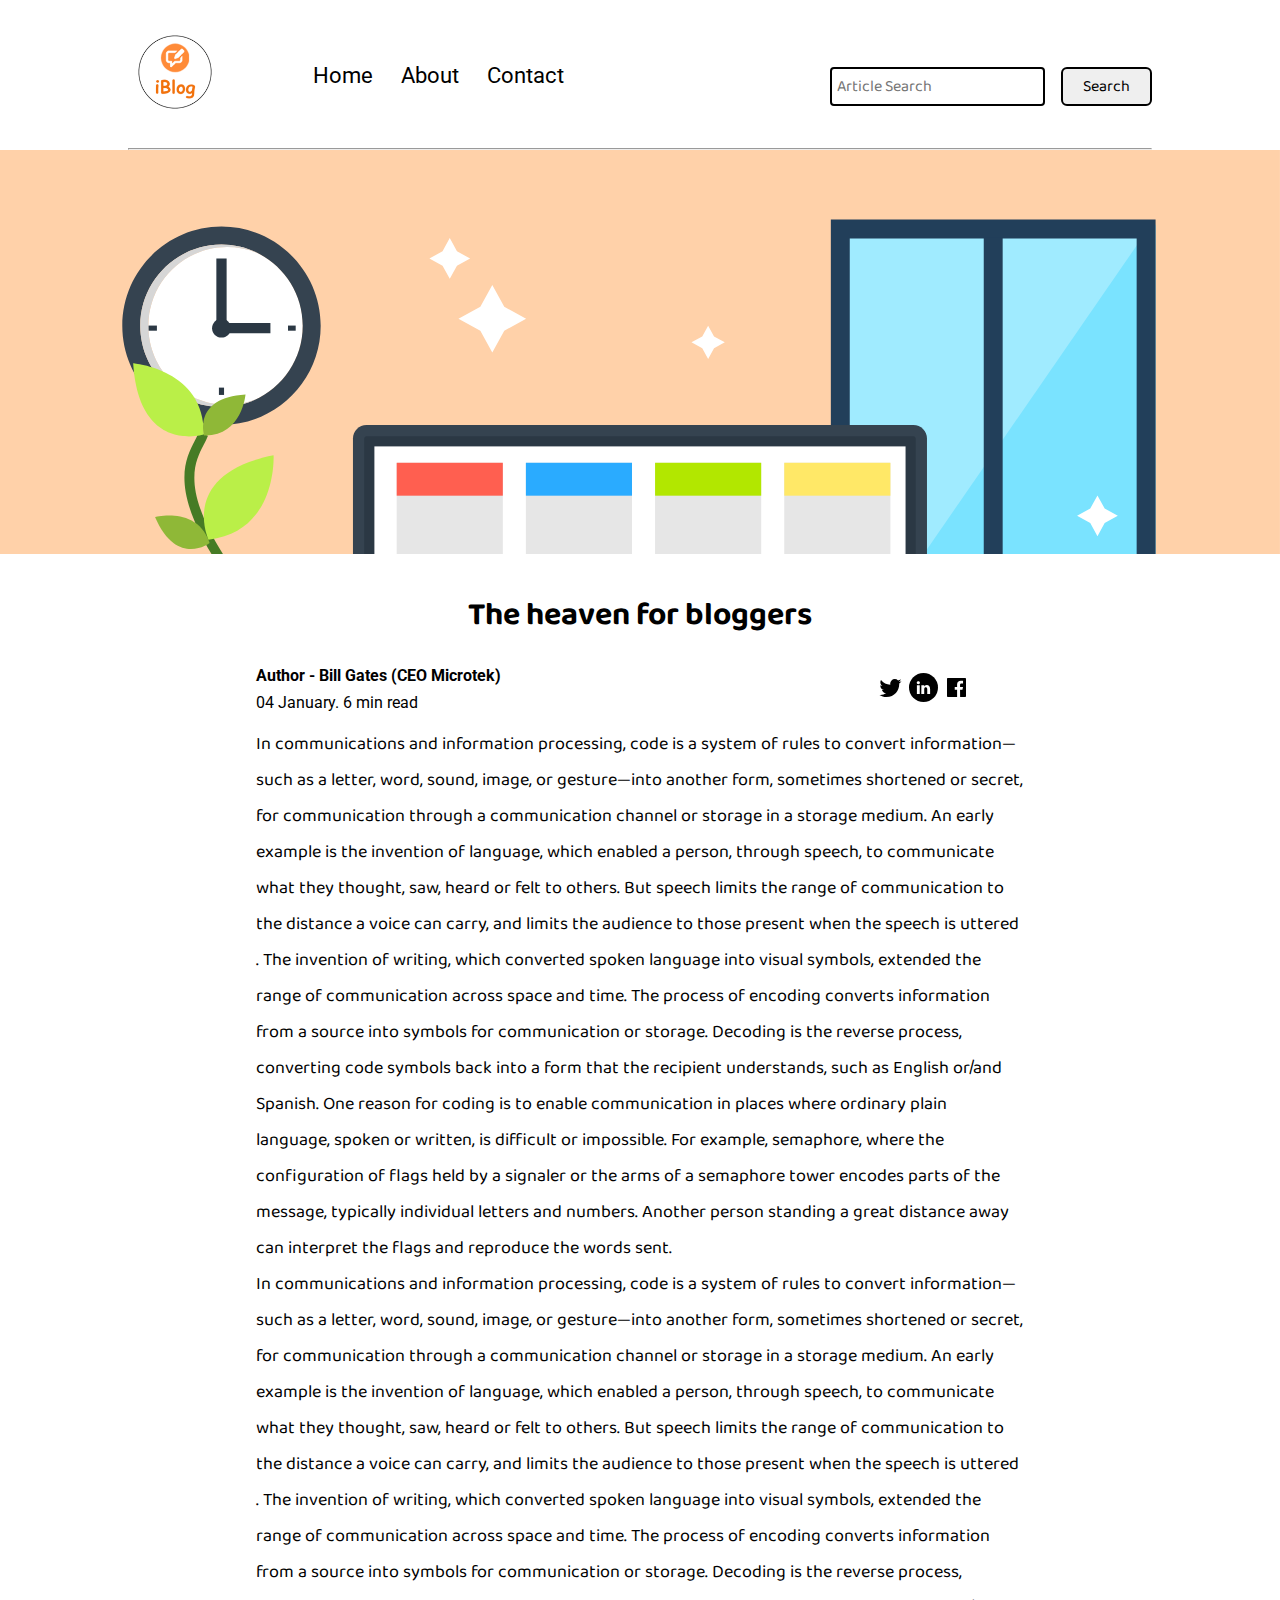
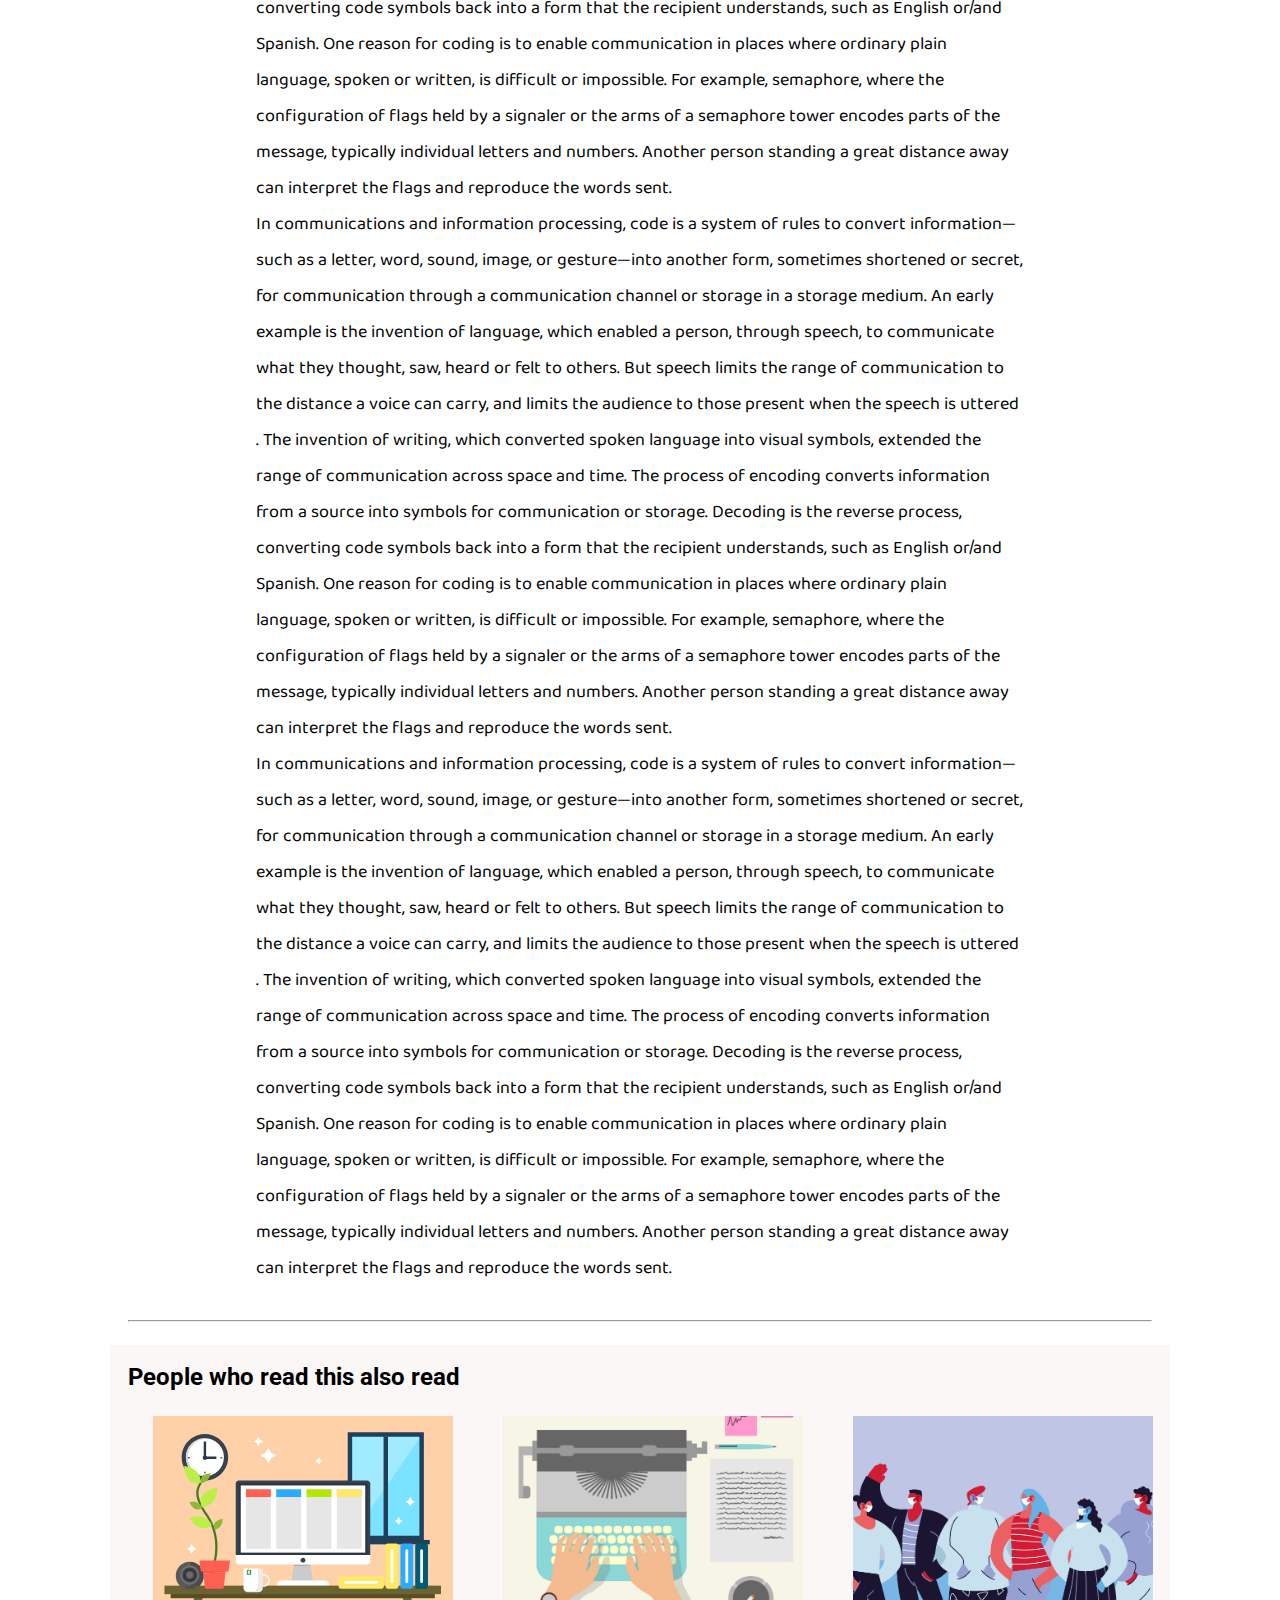
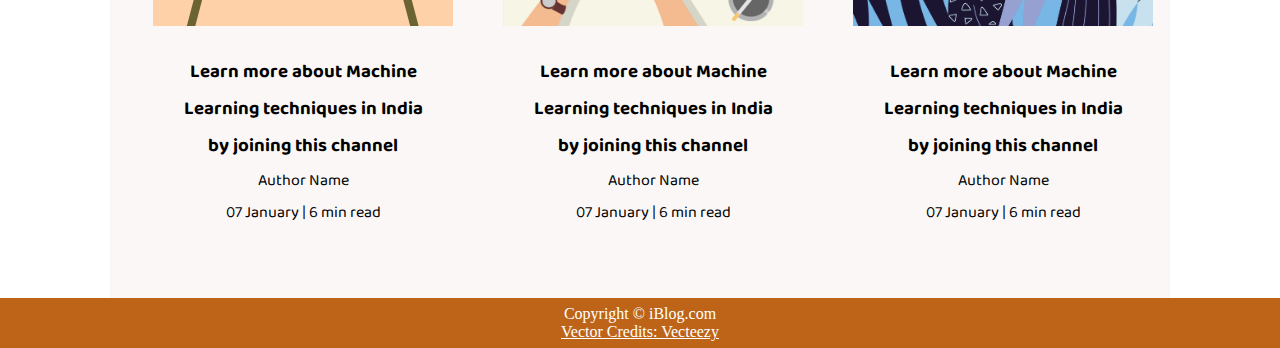
==== blogpost.html @ ceea0f11 "Add files via upload" ====
<!DOCTYPE html>
<html lang="en">
<head>
    <meta charset="UTF-8">
    <meta name="viewport" content="width=device-width, initial-scale=1.0">
    <link rel="stylesheet" href="css/utils.css">
    <link rel="stylesheet" href="css/style.css">
    <link rel="stylesheet" href="css/blogpost.css">
    <link rel="stylesheet" href="css/mobile.css">
    <title>iBlog - Heaven for bloggers</title>
</head>
<body>
    <nav class="navigation max-width-1 m-auto">
        <div class="nav-left">
            <a href="/">
                <span><img src="img/logo.png" width="94px" alt=""></span>
            </a>
            <ul>
                <li><a href="/">Home</a></li>
                <li><a href="#">About</a></li>
                <li><a href="/contact.html">Contact</a></li>
            </ul>
        </div>
        <div class="nav-right">
            <form action="/search.html" method="get">
                <input class="form-input" type="text" name="query" placeholder="Article Search">
                <button class="btn">Search</button>
            </form>

        </div>

    </nav>
    <div class="max-width-1 m-auto">
        <hr>
    </div>
    <div class="post-img">
        <img src="img/11.svg" alt="">
    </div>
    <div class="m-auto blog-post-content max-width-2 m-auto my-2">
        <h1 class="font1">The heaven for bloggers</h1>
        <div class="blogpost-meta">
            <div class="author-info">
                <div>
                <b>
                  Author - Bill Gates (CEO Microtek)
                </b>
                </div>
                <div>04 January. 6 min read</div>
            </div>
            <div class="social">
                <svg width="29" height="29" class="hk"><path d="M22.05 7.54a4.47 4.47 0 0 0-3.3-1.46 4.53 4.53 0 0 0-4.53 4.53c0 .35.04.7.08 1.05A12.9 12.9 0 0 1 5 6.89a5.1 5.1 0 0 0-.65 2.26c.03 1.6.83 2.99 2.02 3.79a4.3 4.3 0 0 1-2.02-.57v.08a4.55 4.55 0 0 0 3.63 4.44c-.4.08-.8.13-1.21.16l-.81-.08a4.54 4.54 0 0 0 4.2 3.15 9.56 9.56 0 0 1-5.66 1.94l-1.05-.08c2 1.27 4.38 2.02 6.94 2.02 8.3 0 12.86-6.9 12.84-12.85.02-.24 0-.43 0-.65a8.68 8.68 0 0 0 2.26-2.34c-.82.38-1.7.62-2.6.72a4.37 4.37 0 0 0 1.95-2.51c-.84.53-1.81.9-2.83 1.13z"></path></svg>

                <svg style="background: black;
                border-radius: 21px;" width="29" height="29" viewBox="0 0 29 29" fill="none" class="hk"><path d="M5 6.36C5 5.61 5.63 5 6.4 5h16.2c.77 0 1.4.61 1.4 1.36v16.28c0 .75-.63 1.36-1.4 1.36H6.4c-.77 0-1.4-.6-1.4-1.36V6.36z"></path><path fill-rule="evenodd" clip-rule="evenodd" d="M10.76 20.9v-8.57H7.89v8.58h2.87zm-1.44-9.75c1 0 1.63-.65 1.63-1.48-.02-.84-.62-1.48-1.6-1.48-.99 0-1.63.64-1.63 1.48 0 .83.62 1.48 1.59 1.48h.01zM12.35 20.9h2.87v-4.79c0-.25.02-.5.1-.7.2-.5.67-1.04 1.46-1.04 1.04 0 1.46.8 1.46 1.95v4.59h2.87v-4.92c0-2.64-1.42-3.87-3.3-3.87-1.55 0-2.23.86-2.61 1.45h.02v-1.24h-2.87c.04.8 0 8.58 0 8.58z" fill="#fff"></path></svg>

                <svg width="29" height="29" class="hk"><path d="M23.2 5H5.8a.8.8 0 0 0-.8.8V23.2c0 .44.35.8.8.8h9.3v-7.13h-2.38V13.9h2.38v-2.38c0-2.45 1.55-3.66 3.74-3.66 1.05 0 1.95.08 2.2.11v2.57h-1.5c-1.2 0-1.48.57-1.48 1.4v1.96h2.97l-.6 2.97h-2.37l.05 7.12h5.1a.8.8 0 0 0 .79-.8V5.8a.8.8 0 0 0-.8-.79"></path></svg>

            </div>
        </div>
         <p class="font1">In communications and information processing, code is a system of rules to convert information—such as a letter, word, sound, image, or gesture—into another form, sometimes shortened or secret, for communication through a communication channel or storage in a storage medium. An early example is the invention of language, which enabled a person, through speech, to communicate what they thought, saw, heard or felt to others. But speech limits the range of communication to the distance a voice can carry, and limits the audience to those present when the speech is uttered . The invention of writing, which converted spoken language into visual symbols, extended the range of communication across space and time.

            The process of encoding converts information from a source into symbols for communication or storage. Decoding is the reverse process, converting code symbols back into a form that the recipient understands, such as English or/and Spanish.
            
            One reason for coding is to enable communication in places where ordinary plain language, spoken or written, is difficult or impossible. For example, semaphore, where the configuration of flags held by a signaler or the arms of a semaphore tower encodes parts of the message, typically individual letters and numbers. Another person standing a great distance away can interpret the flags and reproduce the words sent.</p>
         <p class="font1">In communications and information processing, code is a system of rules to convert information—such as a letter, word, sound, image, or gesture—into another form, sometimes shortened or secret, for communication through a communication channel or storage in a storage medium. An early example is the invention of language, which enabled a person, through speech, to communicate what they thought, saw, heard or felt to others. But speech limits the range of communication to the distance a voice can carry, and limits the audience to those present when the speech is uttered . The invention of writing, which converted spoken language into visual symbols, extended the range of communication across space and time.

            The process of encoding converts information from a source into symbols for communication or storage. Decoding is the reverse process, converting code symbols back into a form that the recipient understands, such as English or/and Spanish.
            
            One reason for coding is to enable communication in places where ordinary plain language, spoken or written, is difficult or impossible. For example, semaphore, where the configuration of flags held by a signaler or the arms of a semaphore tower encodes parts of the message, typically individual letters and numbers. Another person standing a great distance away can interpret the flags and reproduce the words sent.</p>
         <p class="font1">In communications and information processing, code is a system of rules to convert information—such as a letter, word, sound, image, or gesture—into another form, sometimes shortened or secret, for communication through a communication channel or storage in a storage medium. An early example is the invention of language, which enabled a person, through speech, to communicate what they thought, saw, heard or felt to others. But speech limits the range of communication to the distance a voice can carry, and limits the audience to those present when the speech is uttered . The invention of writing, which converted spoken language into visual symbols, extended the range of communication across space and time.

            The process of encoding converts information from a source into symbols for communication or storage. Decoding is the reverse process, converting code symbols back into a form that the recipient understands, such as English or/and Spanish.
            
            One reason for coding is to enable communication in places where ordinary plain language, spoken or written, is difficult or impossible. For example, semaphore, where the configuration of flags held by a signaler or the arms of a semaphore tower encodes parts of the message, typically individual letters and numbers. Another person standing a great distance away can interpret the flags and reproduce the words sent.</p>
         <p class="font1">In communications and information processing, code is a system of rules to convert information—such as a letter, word, sound, image, or gesture—into another form, sometimes shortened or secret, for communication through a communication channel or storage in a storage medium. An early example is the invention of language, which enabled a person, through speech, to communicate what they thought, saw, heard or felt to others. But speech limits the range of communication to the distance a voice can carry, and limits the audience to those present when the speech is uttered . The invention of writing, which converted spoken language into visual symbols, extended the range of communication across space and time.

            The process of encoding converts information from a source into symbols for communication or storage. Decoding is the reverse process, converting code symbols back into a form that the recipient understands, such as English or/and Spanish.
            
            One reason for coding is to enable communication in places where ordinary plain language, spoken or written, is difficult or impossible. For example, semaphore, where the configuration of flags held by a signaler or the arms of a semaphore tower encodes parts of the message, typically individual letters and numbers. Another person standing a great distance away can interpret the flags and reproduce the words sent.</p>
    </div>

    <div class="max-width-1 m-auto"><hr></div>
    <div class="home-articles max-width-1 m-auto font2">
        <h2>People who read this also read</h2>
        <div class="row">

       
        <div class="home-article more-post">
            <div class="home-article-img">
                <img src="img/11.svg" alt="article">
            </div>
            <div class="home-article-content font1 center">
                <a href="/blogpost.html"><h3>Learn more about Machine Learning techniques in India by joining this channel</h3></a>
                
                <div>Author Name</div>
                <span>07 January | 6 min read</span>
            </div>
        </div>
        <div class="home-article more-post">
            <div class="home-article-img">
                <img src="img/1.png" alt="article">
            </div>
            <div class="home-article-content font1 center">
                <a href="/blogpost.html"><h3>Learn more about Machine Learning techniques in India by joining this channel</h3></a>
                
                <div>Author Name</div>
                <span>07 January | 6 min read</span>
            </div>
        </div>
        <div class="home-article more-post">
            <div class="home-article-img">
                <img src="img/2.png" alt="article">
            </div>
            <div class="home-article-content font1 center">
                <a href="/blogpost.html"><h3>Learn more about Machine Learning techniques in India by joining this channel</h3></a>
                
                <div>Author Name</div>
                <span>07 January | 6 min read</span>
            </div>
        </div>
        
    </div>
    </div>

    <div class="footer">
        <p>Copyright &copy; iBlog.com </p>
         <a href="https://www.vecteezy.com/free-vector/typewriter">Vector Credits: Vecteezy</a> 
    </div>
</body>
</html>
---- css/utils.css ----
@import url("https://fonts.googleapis.com/css2?family=Roboto&display=swap");
@import url("https://fonts.googleapis.com/css2?family=Baloo+Bhaina+2:wght@500&display=swap");
:root { 
  --main-bg-color: #bd6418;
  --font1: "Baloo Bhaina 2", cursive;
  --font2: "Roboto", sans-serif;
}

.center{
  text-align: center
}

.font1 {
  font-family: var(--font1);
}
.font2 {
  font-family: var(--font2);
}

.max-width-1 {
  max-width: 80vw;
}

.max-width-2 {
  max-width: 60vw;
}

.m-auto {
  margin: auto;
}

.mx-1{
  margin-left: 23px;
  margin-right: 23px;
}

.my-2{
  margin-top: 32px;
  margin-bottom: 32px;
}

.btn {
  padding: 0px 20px;
  padding-top: 3px;
  border: 2px solid black;
  border-radius: 6px;
  font-family: var(--font1);
  font-size: 16px;
  cursor: pointer;
  transition: all 0.3s ease-in-out;
}

.btn:hover {
  color: white;
  background: var(--main-bg-color);
}

.form-input {
  padding: 0px 5px;
  padding-top: 3px;
  font-size: 16px;
  border: 2px solid black;
  border-radius: 4px;
  margin: 0 13px;
  font-family: var(--font1);
}

.form-box input, textarea{
  width: 52vw;
  padding: 0px 6px;
  margin: 7px 0;
  font-size: 18px;
  font-family: var(--font1);
  border: 2px solid var(--main-bg-color);
    border-radius: 5px;
}
---- css/style.css ----
* {
  margin: 0;
  padding: 0; 
}

.navigation {
  margin-top: 25px;
  font-family: var(--font1);
  /* height: 74px;  */
  display: flex;
  justify-content: space-between;
  align-items: center;
}

.nav-left {
  display: flex;
}

.nav-left span {
  font-size: 35px;
  padding-top: 10px;
}

.nav-left ul {
  display: flex;
  align-items: center;
  margin: 0 77px;
  font-size: 22px;
  padding-bottom: 23px;
}

.nav-left ul li {
  list-style: none;
  margin: 0 14px;
  font-family: var(--font2);
  transition: all 0.3s ease-in-out;
}

.nav-left ul li a {
  text-decoration: none;
  color: black;
}

.nav-left ul li a:hover {
  color: var(--main-bg-color);
  font-weight: bolder;
}

.content {
  height: 100%;
  display: flex;
  margin-top: 32px;
  padding: 9px;
  position: relative;
}

.content::after {
  content: "";
  background-image: url("../img/11.svg");
  position: absolute;
  width: 100%;
  height: inherit;
  opacity: 0.15;
  border-radius: 12px;
}

.content-left {
  font-family: var(--font1);
  display: flex;
  flex-direction: column;
  justify-content: center;
  padding: 49px;
  z-index: 1;
}

.content-right {
  display: flex;
  align-items: center;
  justify-content: center;
}

.content-right img {
  height: 355px;
  border: 2px solid black;
  border-radius: 200px;
}

.home-articles {
  padding: 18px;
  background-color: rgb(248, 239, 239, 0.5);
  margin-top: 23px;
  position: relative;
}

.year-box {
  position: absolute;  
  right: 0px;
  top: 100px;
  width: 234px;
  height: 255px;
  font-size: 18px;
}

.year-box div {
  margin: 12px 0px;
}

.home-article {
  display: flex;
  margin: 25px;
}

.home-article img {
  width: 300px;
}

.home-article-content {
  align-self: center;
  padding: 25px;
}

.home-article-content a {
  text-decoration: none;
  color: black;
}
/* .home-articles{} */
.footer {
  height: 50px;
  background-color: var(--main-bg-color);
  display: flex;
  align-items: center;
  justify-content: center;
  color: white;
  flex-direction: column;
}

.footer a {
  color: white;
}
---- css/blogpost.css ----
.post-img{
    height: 404px;
    overflow: hidden; 
}
.post-img img{
    width: 100%;
}
.blog-post-content{
    /* background-color: rebeccapurple; */
}
.blog-post-content h1{
    text-align: center;
}
.blog-post-content p{
    font-size: 18px; 
}

.row{
    display: flex;
}
.more-post{
    flex-direction: column; 
    align-items: center;
}
.blogpost-meta{ 
    display: flex;
    justify-content: space-between;
}

.author-info{
    margin: 12px 0;
}
.author-info div{
    padding: 4px 0px;
    font-family: var(--font2);
}
.social{
    padding-right: 53px;
    align-self: center;
    cursor: pointer;
}
---- css/mobile.css ----
@media screen and (max-width: 1200px) {
  .navigation {
    flex-direction: column;
    margin-bottom: 23px;
  }

  .nav-left {
    flex-direction: column;
    text-align: center;
  }

  .content-right {
    display: none;
  }

  .home-article {
    flex-direction: column;
  }

  .home-article-img {
    text-align: center;
  }

  .year-box {
    top: 25px;
    left: 60vw;
    font-size: 11px;
    display: flex;
  }

  .year-box div {
    padding: 0 3px;
    margin: 0;
  }

  .home-article img {
    width: 70vw;
  }
  .form-input {
    width: 50%;
  }
  .form-box input,
  textarea {
    width: 66vw;
  }
  .row {
    flex-direction: column;
  }
  .social {
    padding: 0;
  }
  .post-img {
    height: auto;
  }
  .adjust-year {
    position: static;
    height: auto;
    padding: 12px 0px;
    display: flex;
    justify-content: flex-end;
    width: 100%;
  }
}
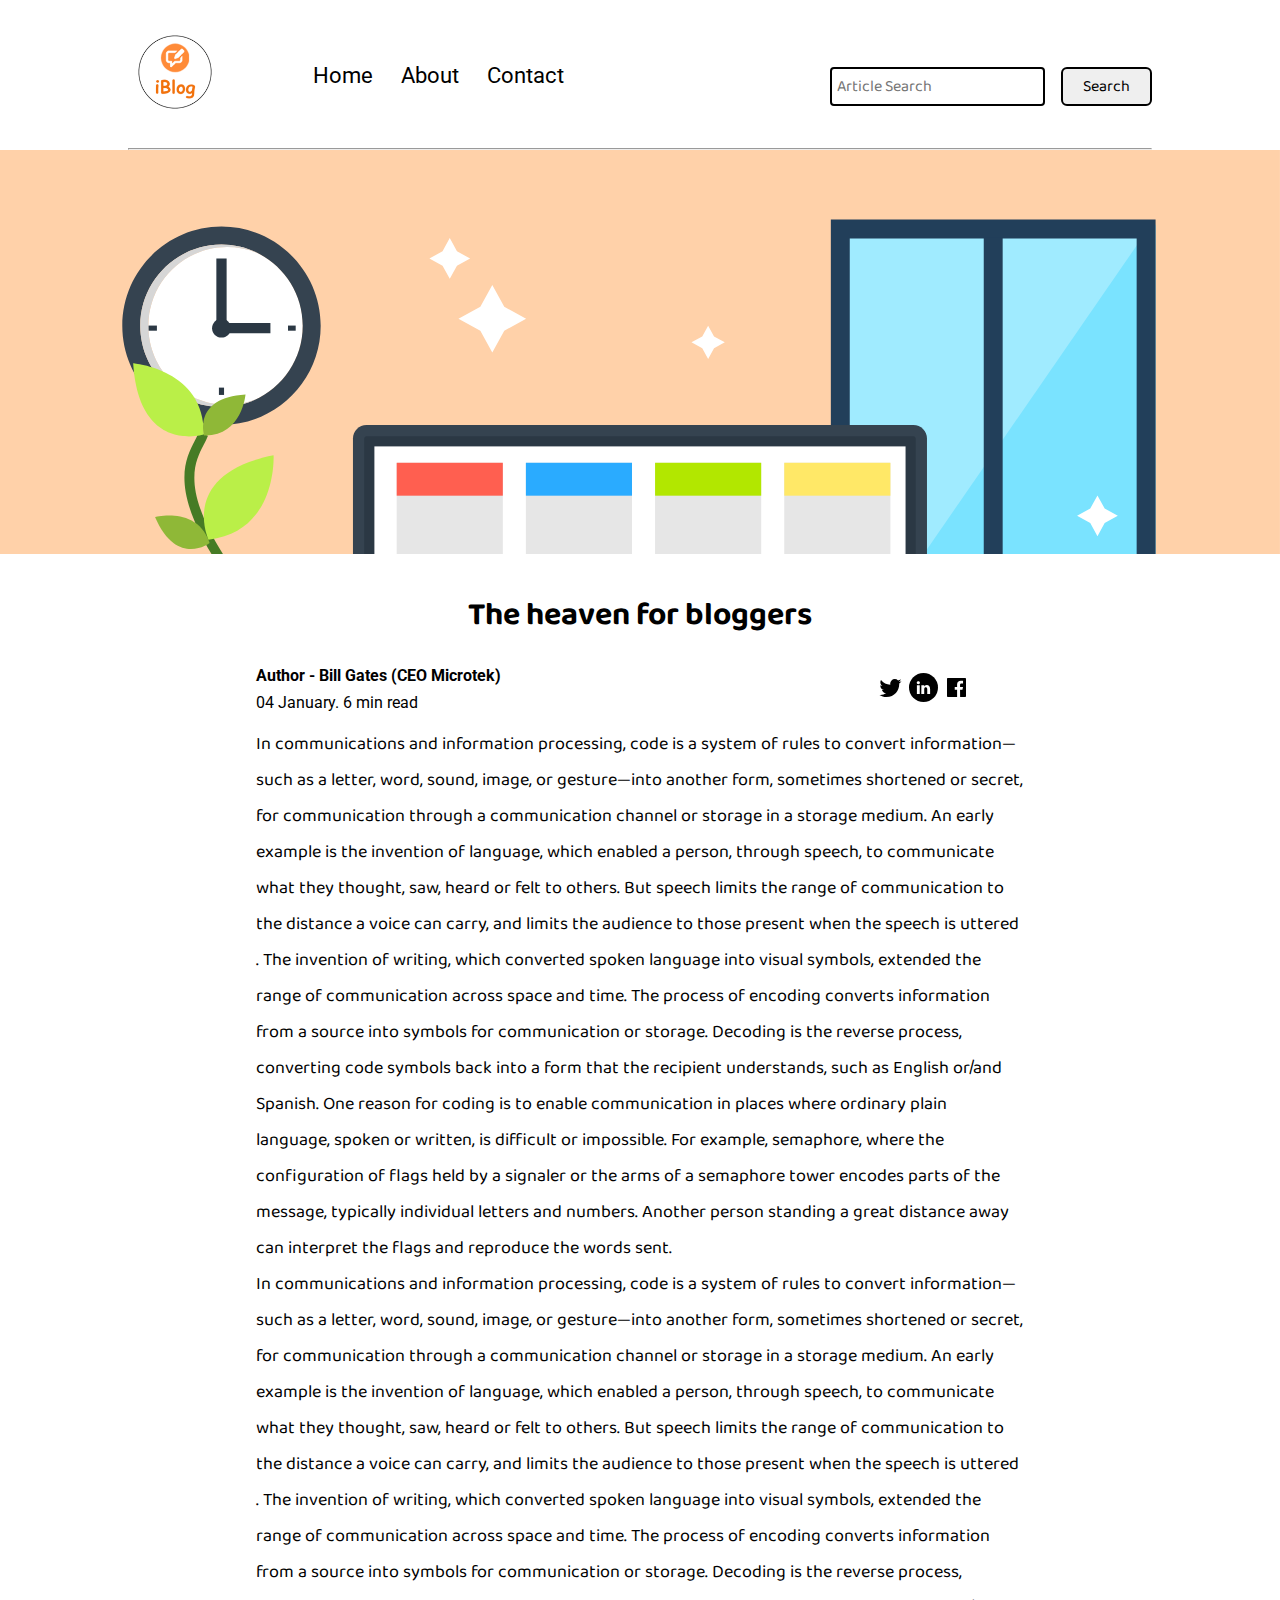
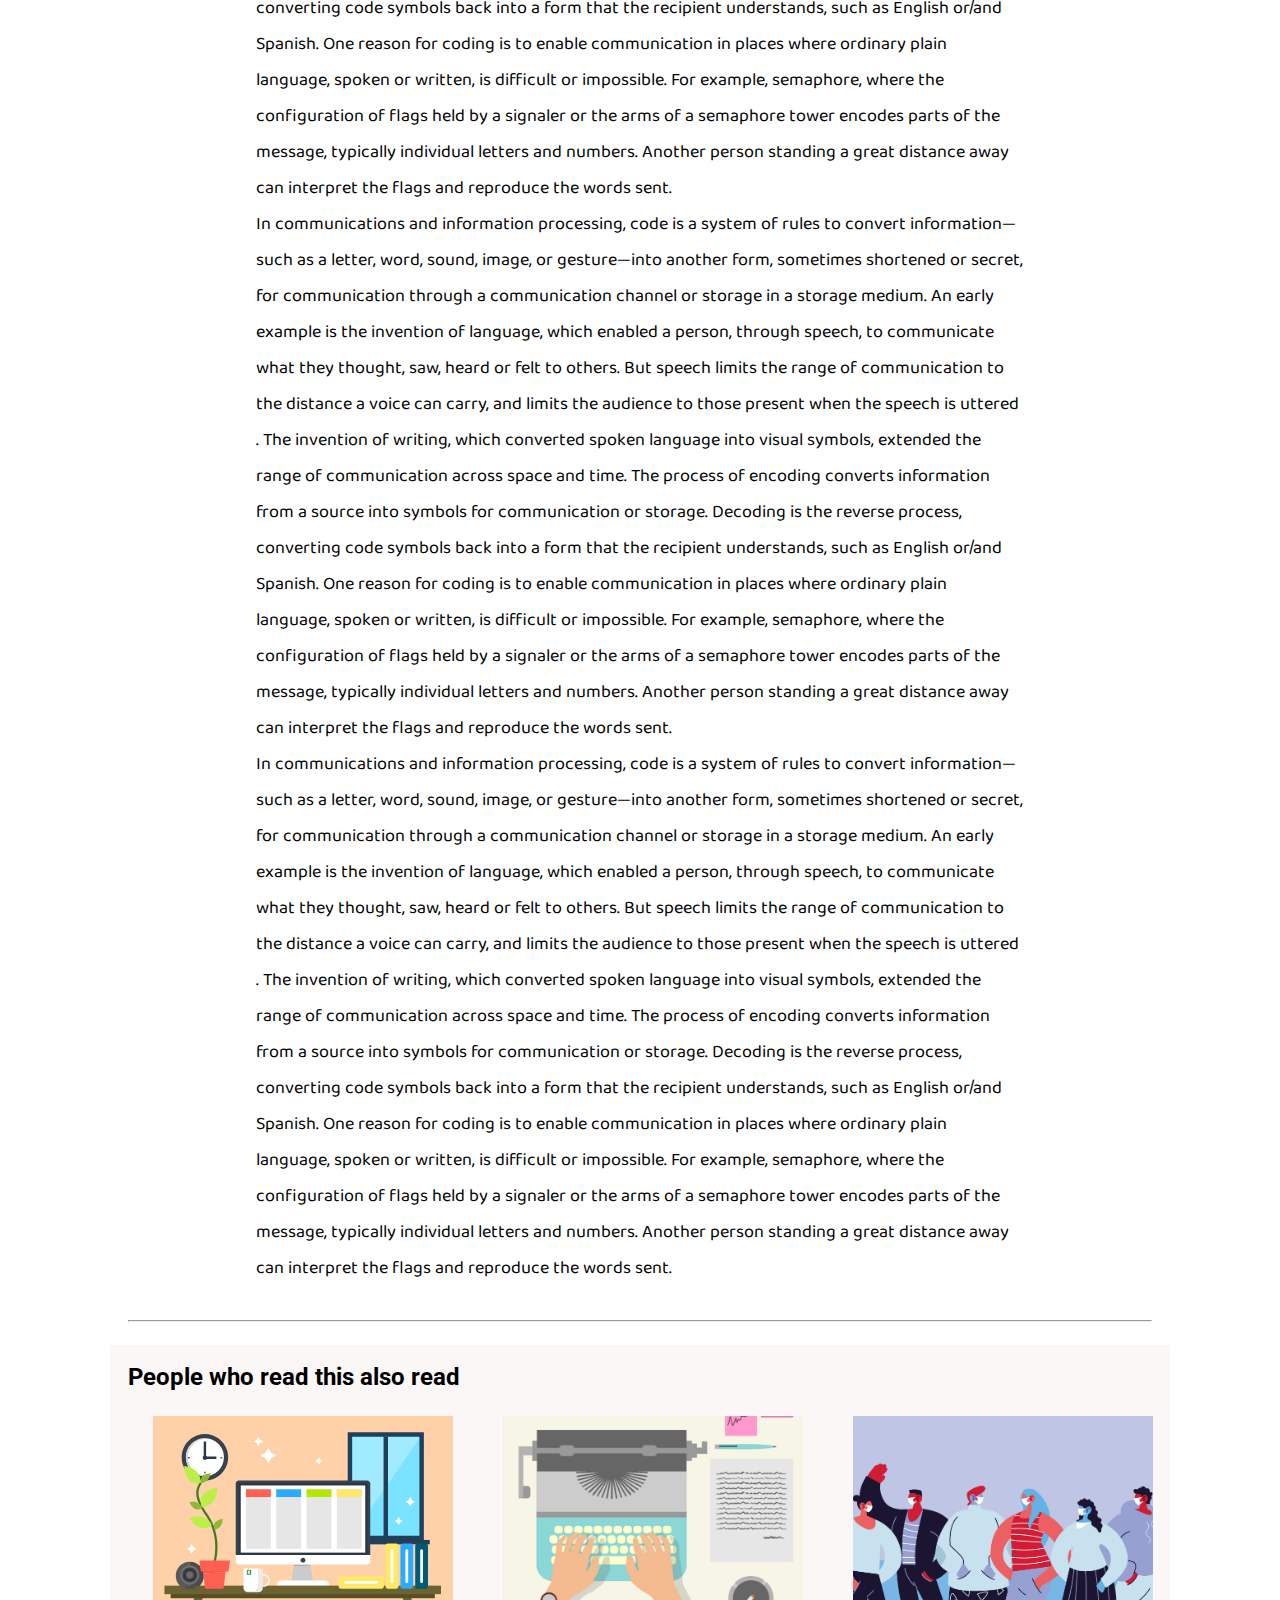
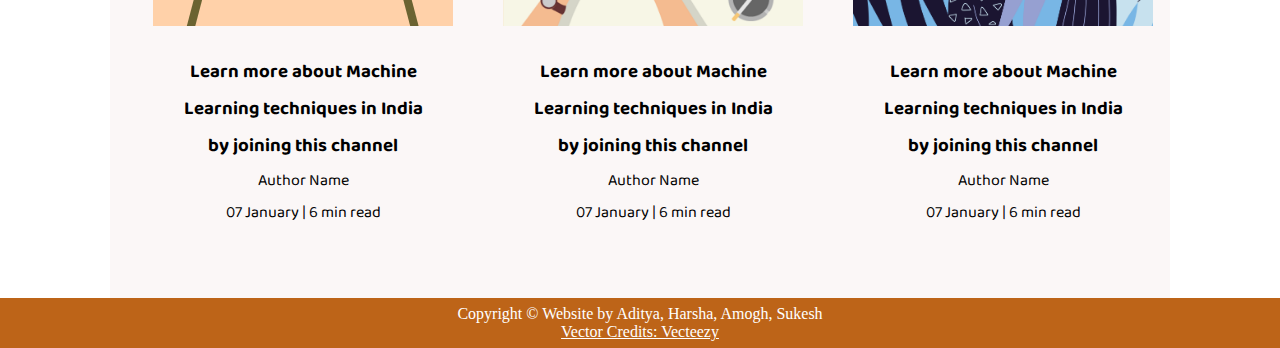
==== commit c4c961af: "Update blogpost.html" ====
--- a/blogpost.html
+++ b/blogpost.html
@@ -123,8 +123,8 @@
     </div>
 
     <div class="footer">
-        <p>Copyright &copy; iBlog.com </p>
+        <p>Copyright &copy; Website by Aditya, Harsha, Amogh, Sukesh </p>
          <a href="https://www.vecteezy.com/free-vector/typewriter">Vector Credits: Vecteezy</a> 
     </div>
 </body>
-</html>+</html>
